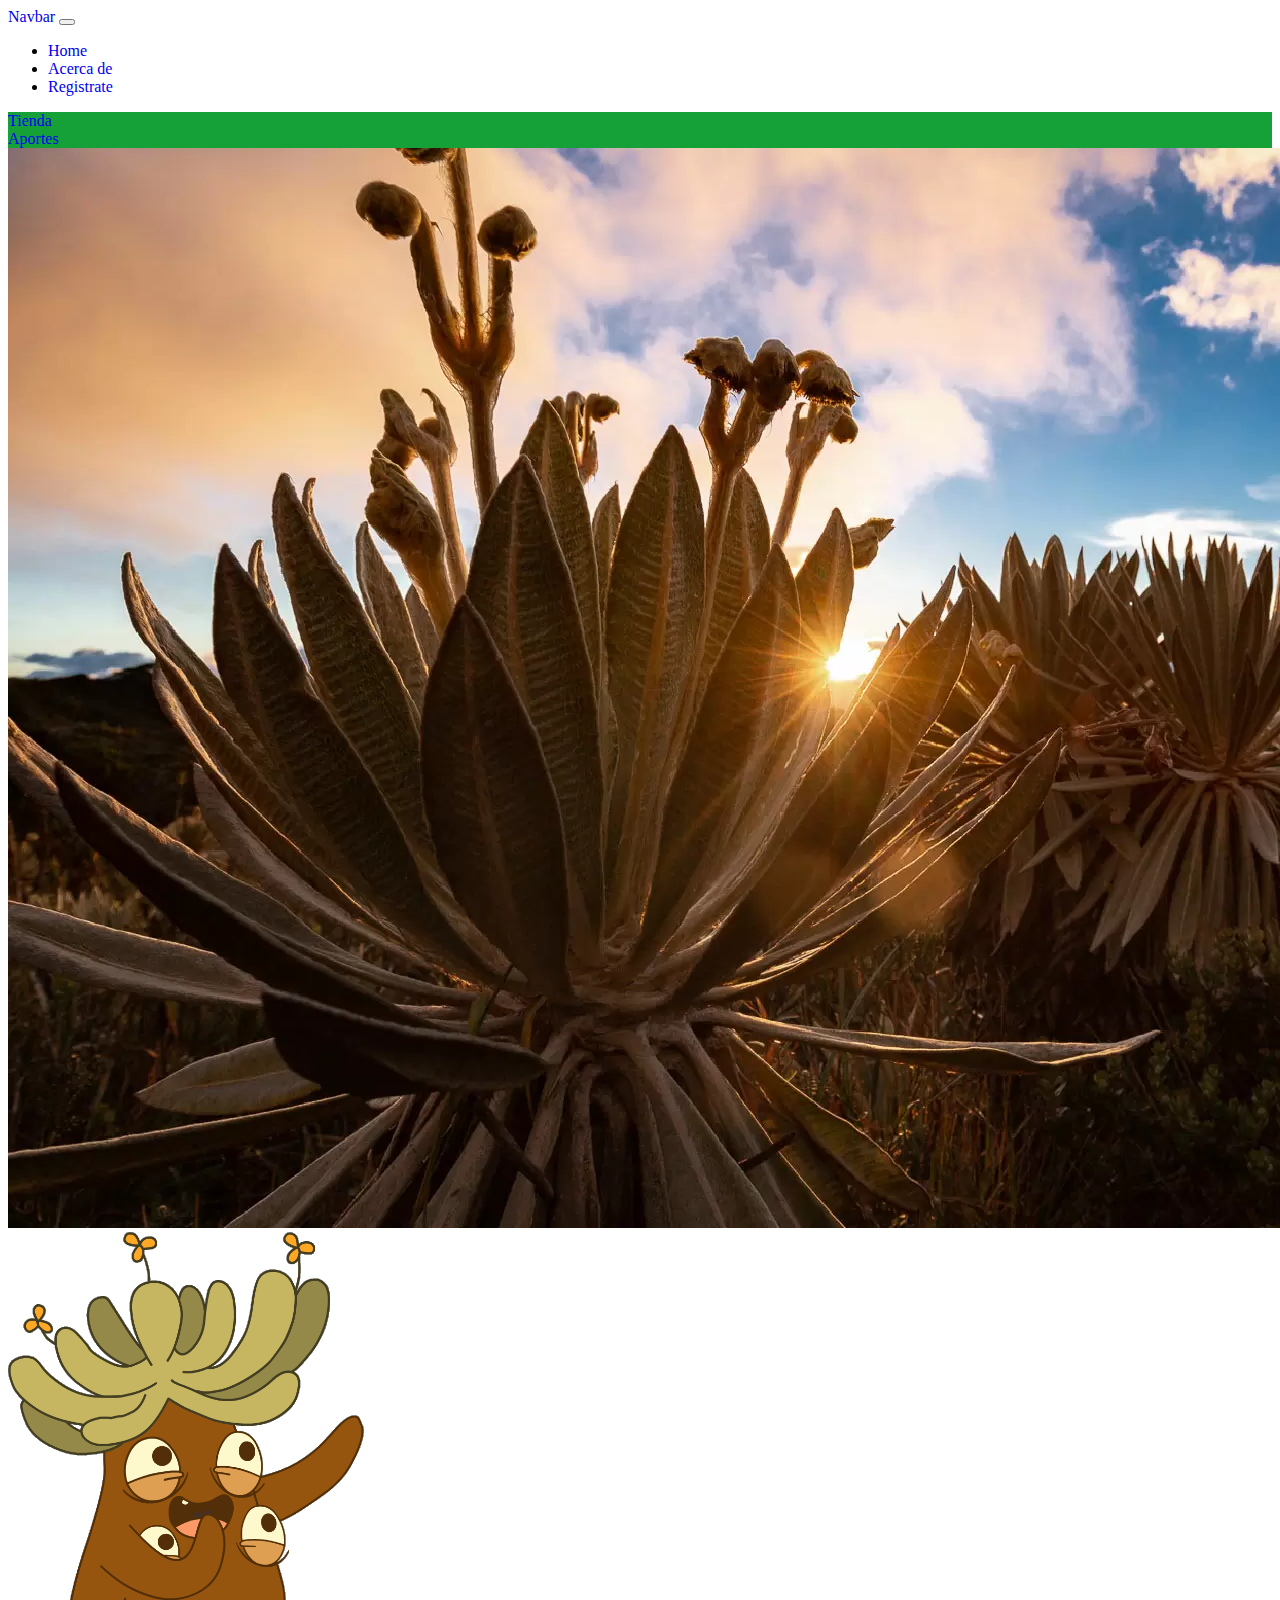
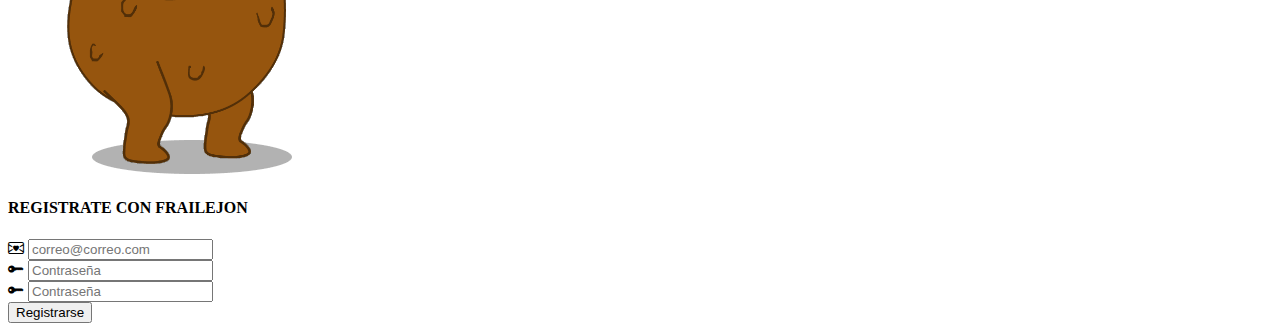
==== index.html @ d410780d "se crea proyecto" ====
<!DOCTYPE html>
<html lang="en">
  <head>
    <meta charset="UTF-8" />
    <meta name="viewport" content="width=device-width, initial-scale=1.0" />
    <title>Frailejon</title>
    <link
      href="https://cdn.jsdelivr.net/npm/bootstrap@5.3.2/dist/css/bootstrap.min.css"
      rel="stylesheet"
      integrity="sha384-T3c6CoIi6uLrA9TneNEoa7RxnatzjcDSCmG1MXxSR1GAsXEV/Dwwykc2MPK8M2HN"
      crossorigin="anonymous"

    />
    <link rel="stylesheet" href="./assets/styles/estilos.css">
    <link rel="stylesheet" href="https://cdn.jsdelivr.net/npm/bootstrap-icons@1.11.3/font/bootstrap-icons.min.css">

  </head>
  <body>
    <header>
      <nav class="navbar navbar-expand-lg fondomenu">
        <div class="container-fluid">
          <a class="navbar-brand" href="#">Navbar</a>
          <button
            class="navbar-toggler"
            type="button"
            data-bs-toggle="collapse"
            data-bs-target="#navbarNav"
            aria-controls="navbarNav"
            aria-expanded="false"
            aria-label="Toggle navigation"
          >
            <span class="navbar-toggler-icon"></span>
          </button>
          <div class="collapse navbar-collapse" id="navbarNav">
            <ul class="navbar-nav">
              <li class="nav-item">
                <a class="nav-link active" aria-current="page" href="#">Home</a>
              </li>
              <li class="nav-item">
                <a class="nav-link" href="#">Acerca de</a>
              </li>
              <li class="nav-item">
                <a class="nav-link" href="#">Registrate</a>
              </li>
              
            </ul>
          </div>
        </div>
      </nav>
    </header>

    <main>
        <section class="container-fluid">
            <div class="row text-center justify-content-center fondomenu2 p-4">
                <div class="col-6">
                    <a href="#" class="text-white border p-3">Tienda</a>
                </div>
                <div class="col-6">
                    <a href="#" class="text-white border p-3">Aportes</a>
                </div>
            </div>
        </section>
        <section class="container">
            <div class="row mt-5">
                <div class="col-12">
                    <img src="./assets/img/banner.webp" alt="img" class="img-fluid mx-auto d-block">
                </div>
            </div>
        </section>
        <section class="container">
            <div class="row my-5 text-center justify-content-center">
                <div class="col-2">
                    <img src="./assets/img/Frailejon.png" alt="frailejon" class="img-fluid w-100">
                </div>
                <div class="col-6">
                    <h4>REGISTRATE CON FRAILEJON</h4>
                    <form>
                        <div class="input-group mb-3">
                            <span class="input-group-text">
                                <i class="bi bi-envelope-heart"></i>
                            </span>
                            <input type="email" class="form-control" placeholder="correo@correo.com">
                          </div>
                          <div class="input-group mb-3">
                            <span class="input-group-text">
                                <i class="bi bi-key-fill"></i>
                            </span>
                            <input type="password" class="form-control" placeholder="Contraseña">
                          </div>
                          <div class="input-group mb-3">
                            <span class="input-group-text">
                                <i class="bi bi-key-fill"></i>
                            </span>
                            <input type="password" class="form-control" placeholder="Contraseña">
                          </div>
                          <button type="submit" class="btn btn-success">Registrarse</button>
                    </form>
                </div>
            </div>
        </section>
    </main>

    <script
      src="https://cdn.jsdelivr.net/npm/bootstrap@5.3.2/dist/js/bootstrap.bundle.min.js"
      integrity="sha384-C6RzsynM9kWDrMNeT87bh95OGNyZPhcTNXj1NW7RuBCsyN/o0jlpcV8Qyq46cDfL"
      crossorigin="anonymous"
    ></script>
  </body>
</html>
---- assets/styles/estilos.css ----
.fondomenu{
    background-color: white;
}

.fondomenu2{
    background-color: #16A038;
}

a{
    text-decoration: none;
}
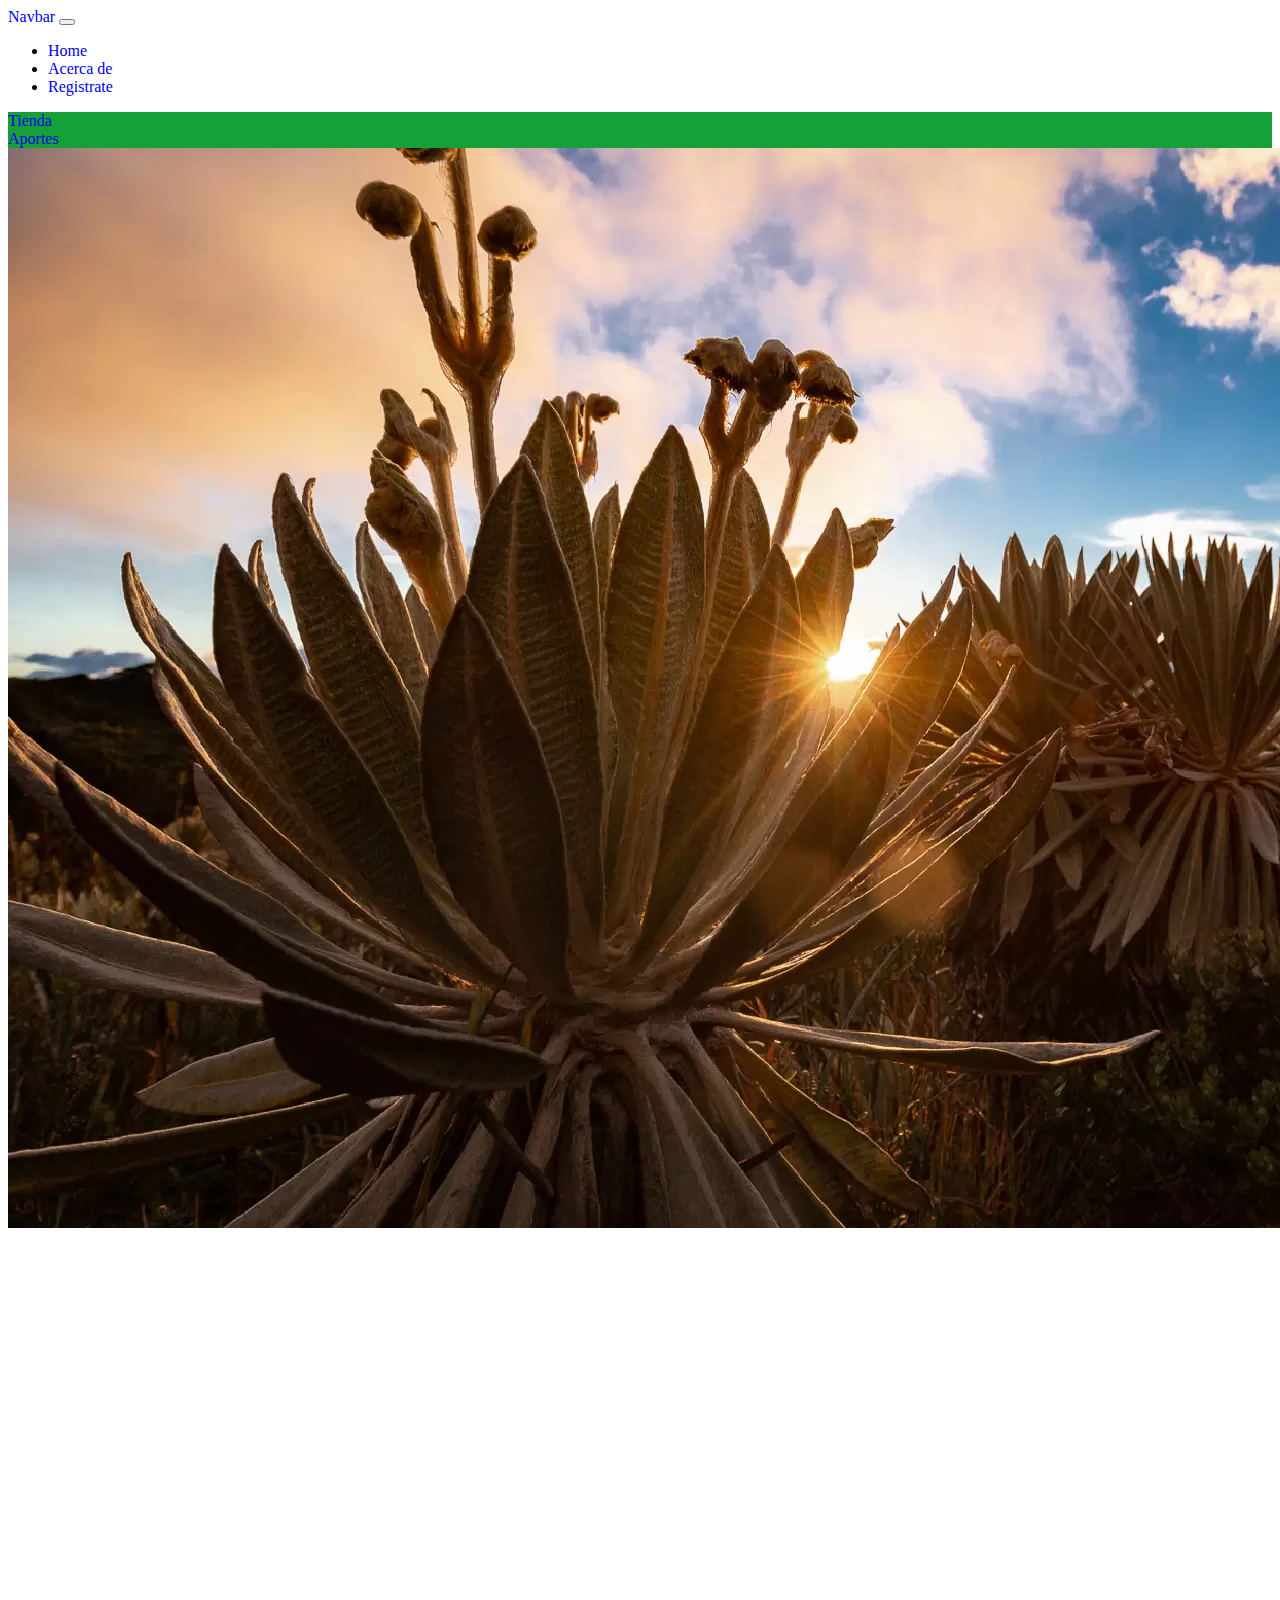
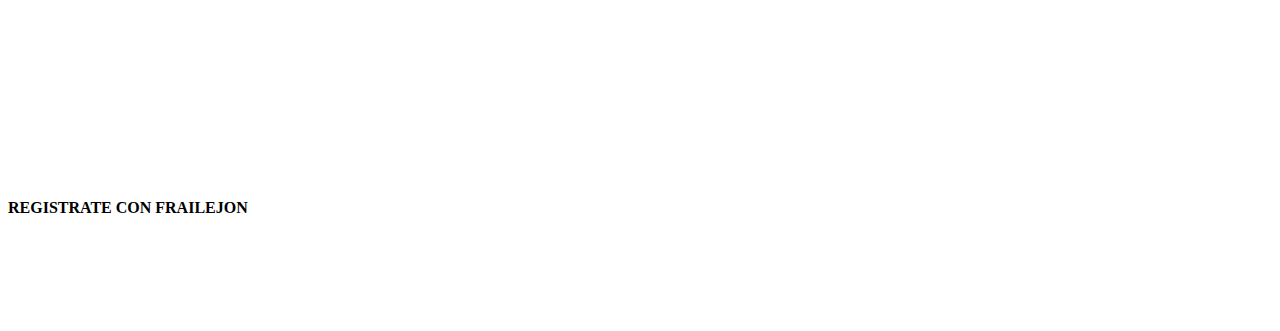
==== commit 0045a0a6: "se crea tienda" ====
--- a/index.html
+++ b/index.html
@@ -13,6 +13,10 @@
     />
     <link rel="stylesheet" href="./assets/styles/estilos.css">
     <link rel="stylesheet" href="https://cdn.jsdelivr.net/npm/bootstrap-icons@1.11.3/font/bootstrap-icons.min.css">
+    <link
+    rel="stylesheet"
+    href="https://cdnjs.cloudflare.com/ajax/libs/animate.css/4.1.1/animate.min.css"/>
+
 
   </head>
   <body>
@@ -70,11 +74,12 @@
         <section class="container">
             <div class="row my-5 text-center justify-content-center">
                 <div class="col-2">
-                    <img src="./assets/img/Frailejon.png" alt="frailejon" class="img-fluid w-100">
+                    <img src="./assets/img/Frailejon.png" alt="frailejon" class="img-fluid w-100 wow animate__animated animate__backInLeft animate__slower">
                 </div>
                 <div class="col-6">
                     <h4>REGISTRATE CON FRAILEJON</h4>
-                    <form>
+                    <form class="wow animate__animated animate__backInRight animate__slower">
+                      
                         <div class="input-group mb-3">
                             <span class="input-group-text">
                                 <i class="bi bi-envelope-heart"></i>
@@ -105,5 +110,9 @@
       integrity="sha384-C6RzsynM9kWDrMNeT87bh95OGNyZPhcTNXj1NW7RuBCsyN/o0jlpcV8Qyq46cDfL"
       crossorigin="anonymous"
     ></script>
+    <script src="./src/controllers/wow.min.js"></script>
+    <script>
+      new WOW().init();
+    </script>
   </body>
 </html>
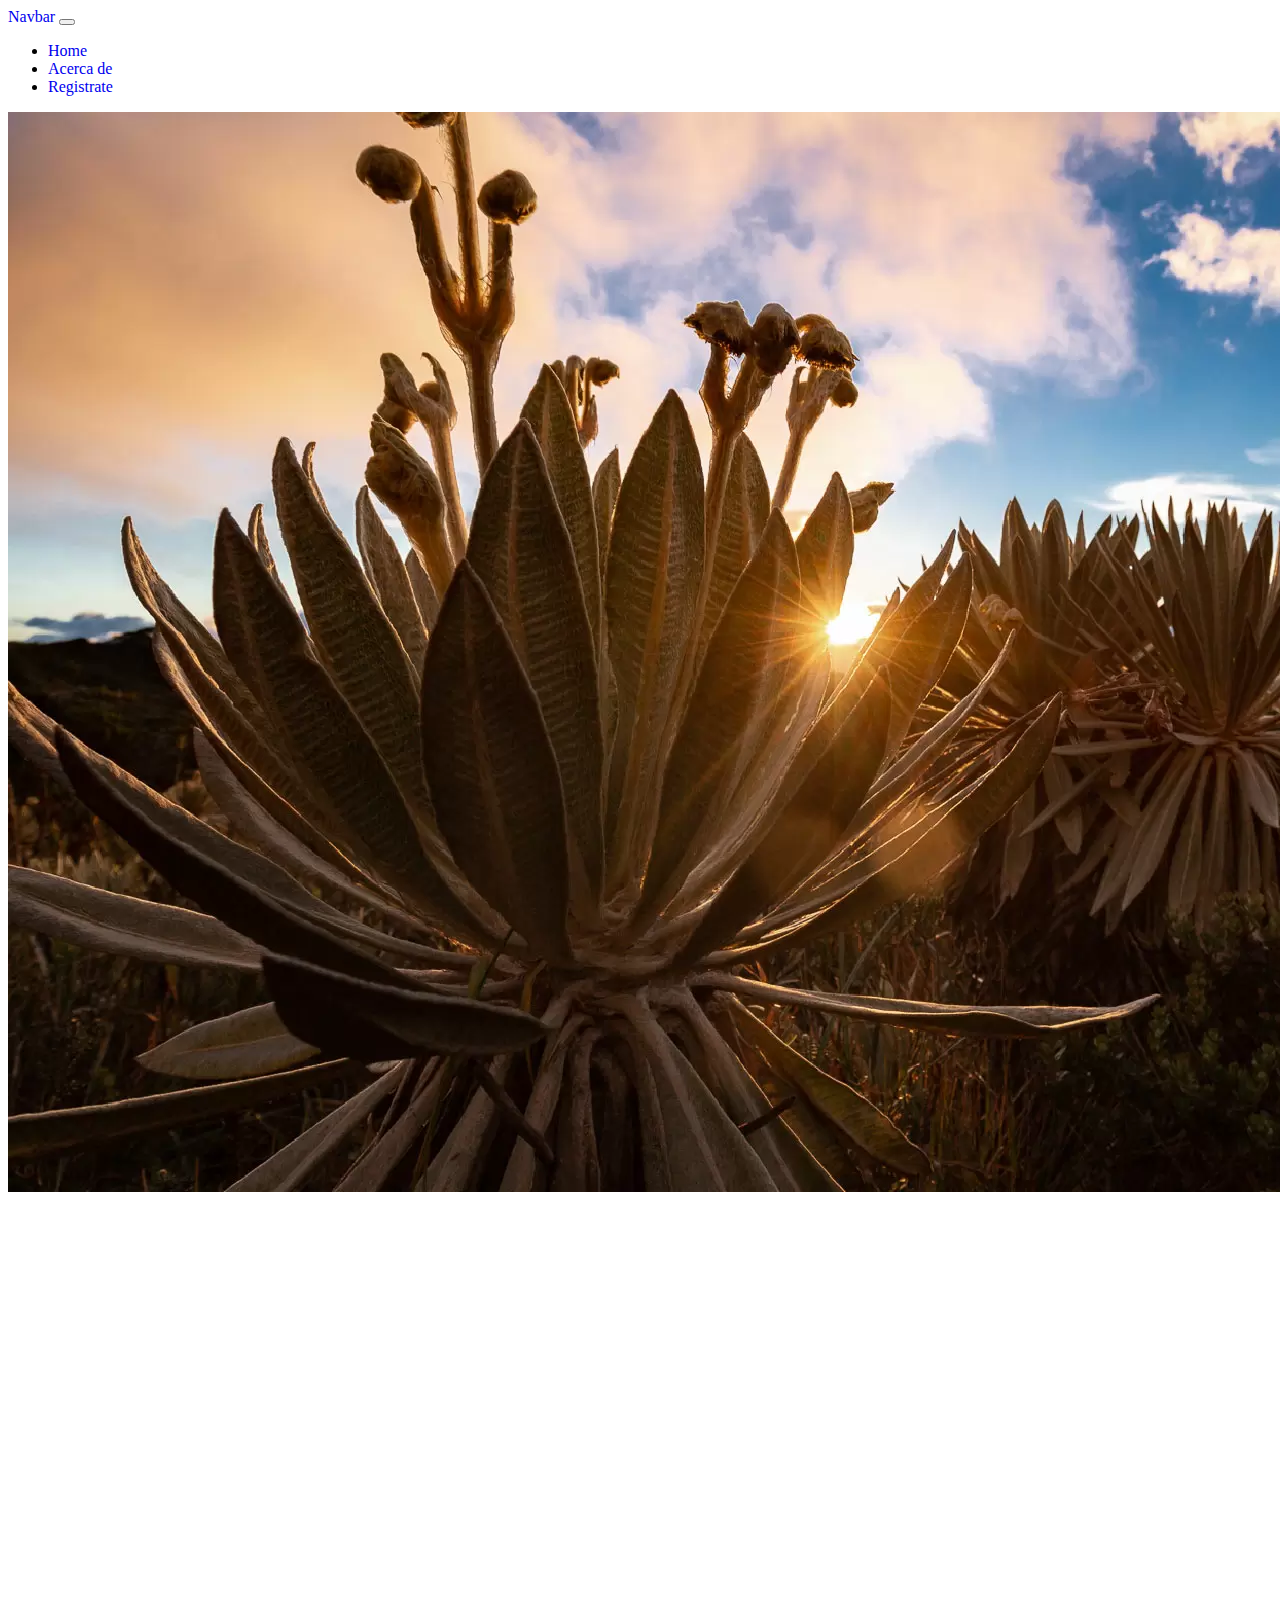
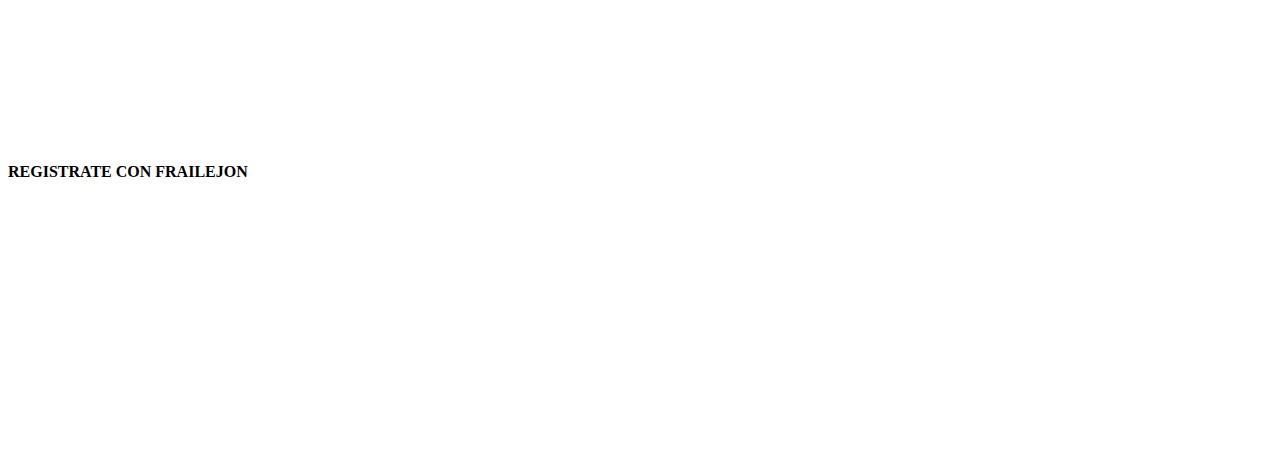
==== commit 102db109: "se crea video y formulario" ====
--- a/index.html
+++ b/index.html
@@ -54,16 +54,7 @@
     </header>
 
     <main>
-        <section class="container-fluid">
-            <div class="row text-center justify-content-center fondomenu2 p-4">
-                <div class="col-6">
-                    <a href="#" class="text-white border p-3">Tienda</a>
-                </div>
-                <div class="col-6">
-                    <a href="#" class="text-white border p-3">Aportes</a>
-                </div>
-            </div>
-        </section>
+        
         <section class="container">
             <div class="row mt-5">
                 <div class="col-12">
@@ -103,6 +94,9 @@
                 </div>
             </div>
         </section>
+        <section>
+          <video src="./assets/video/video.mp4" muted autoplay loop class="w-100 mt-5"></video>
+        </section>
     </main>
 
     <script
